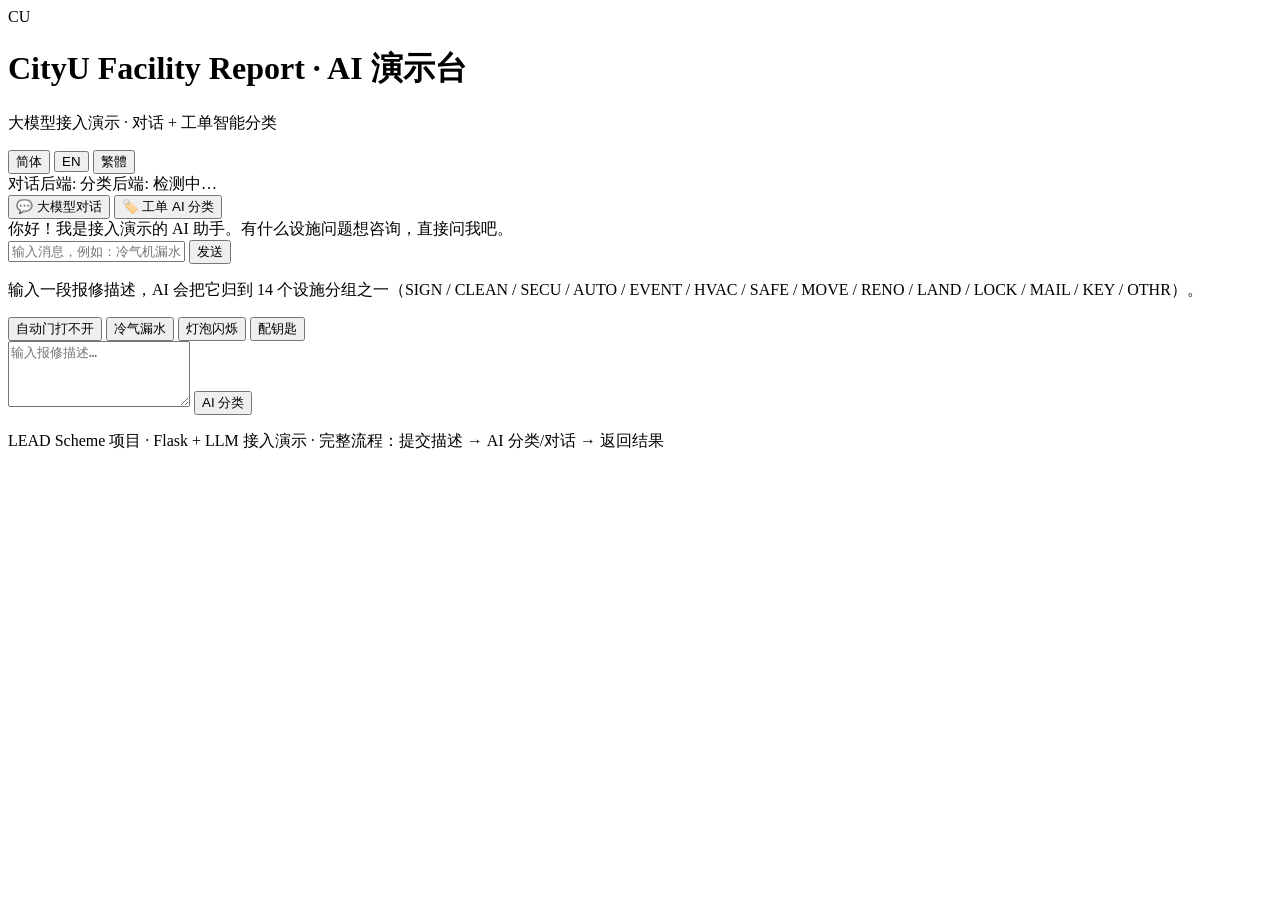
==== llm_webapp/templates/index.html @ 647fe9bf "Add LLM demo template" ====
<!DOCTYPE html>
<html lang="zh-HK">
<head>
<meta charset="UTF-8">
<meta name="viewport" content="width=device-width, initial-scale=1.0">
<title>CityU Facility Report · AI 演示台</title>
<link rel="stylesheet" href="{{ url_for('static', filename='style.css') }}">
</head>
<body>
<header class="topbar">
  <div class="brand">
    <span class="logo">CU</span>
    <div>
      <h1 data-i18n="appTitle">CityU Facility Report · AI 演示台</h1>
      <p class="subtitle" data-i18n="subtitle">大模型接入演示 · 对话 + 工单智能分类</p>
    </div>
  </div>
  <div class="top-right">
    <div class="lang-switch" id="langSwitch">
      <button data-lang="zh-CN" class="active">简体</button>
      <button data-lang="en">EN</button>
      <button data-lang="zh-TW">繁體</button>
    </div>
    <div class="badges">
      <span class="badge"><span data-i18n="chatBackendLabel">对话后端:</span> <b id="chatBackend"></b></span>
      <span class="badge"><span data-i18n="classifyBackendLabel">分类后端:</span> <b id="classifyBackend"></b></span>
      <span class="badge status" id="statusBadge" data-i18n="statusChecking">检测中…</span>
    </div>
  </div>
</header>

<main>
  <div class="tabs">
    <button class="tab active" data-tab="chat" data-i18n="tabChat">💬 大模型对话</button>
    <button class="tab" data-tab="classify" data-i18n="tabClassify">🏷️ 工单 AI 分类</button>
  </div>

  <!-- ============ 对话 ============ -->
  <section id="tab-chat" class="panel active">
    <div class="chat-log" id="chatLog">
      <div class="msg assistant">
        <div class="bubble" data-i18n="chatIntro">你好！我是接入演示的 AI 助手。有什么设施问题想咨询，直接问我吧。</div>
      </div>
    </div>
    <form class="chat-input" id="chatForm">
      <input type="text" id="chatText" data-i18n-placeholder="chatPlaceholder" placeholder="输入消息，例如：冷气机漏水怎么办？" autocomplete="off">
      <button type="submit" data-i18n="send">发送</button>
    </form>
  </section>

  <!-- ============ 工单分类 ============ -->
  <section id="tab-classify" class="panel">
    <p class="hint" data-i18n="classifyHint">输入一段报修描述，AI 会把它归到 14 个设施分组之一（SIGN / CLEAN / SECU / AUTO / EVENT / HVAC / SAFE / MOVE / RENO / LAND / LOCK / MAIL / KEY / OTHR）。</p>
    <div class="samples">
      <button class="sample" data-text="The automatic door at the concourse entrance is not opening, the sensor doesn't detect anyone" data-i18n-sample="autoDoor">自动门打不开</button>
      <button class="sample" data-text="The air conditioner in LT-1 is leaking water onto the floor" data-i18n-sample="acLeak">冷气漏水</button>
      <button class="sample" data-text="A light bulb is flickering in the corridor near the lift lobby" data-i18n-sample="bulbFlicker">灯泡闪烁</button>
      <button class="sample" data-text="Please help to cut a duplicate key for locker L-203" data-i18n-sample="duplicateKey">配钥匙</button>
    </div>
    <textarea id="classifyText" rows="4" data-i18n-placeholder="classifyPlaceholder" placeholder="输入报修描述…"></textarea>
    <button id="classifyBtn" class="primary" data-i18n="classifyBtn">AI 分类</button>
    <div id="classifyResult" class="result hidden"></div>
  </section>
</main>

<footer>
  <p data-i18n="footer">LEAD Scheme 项目 · Flask + LLM 接入演示 · 完整流程：提交描述 → AI 分类/对话 → 返回结果</p>
</footer>

<script>
const $ = (id) => document.getElementById(id);

/* ================= 多语言词典 ================= */
const I18N = {
  "zh-CN": {
    appTitle: "CityU Facility Report · AI 演示台",
    subtitle: "大模型接入演示 · 对话 + 工单智能分类",
    chatBackendLabel: "对话后端:",
    classifyBackendLabel: "分类后端:",
    statusChecking: "检测中…",
    statusOk: "服务正常",
    statusFail: "无法连接",
    tabChat: "💬 大模型对话",
    tabClassify: "🏷️ 工单 AI 分类",
    chatIntro: "你好！我是接入演示的 AI 助手。有什么设施问题想咨询，直接问我吧。",
    chatPlaceholder: "输入消息，例如：冷气机漏水怎么办？",
    send: "发送",
    classifyHint: "输入一段报修描述，AI 会把它归到 14 个设施分组之一（SIGN / CLEAN / SECU / AUTO / EVENT / HVAC / SAFE / MOVE / RENO / LAND / LOCK / MAIL / KEY / OTHR）。",
    classifyPlaceholder: "输入报修描述…",
    classifyBtn: "AI 分类",
    sample_autoDoor: "自动门打不开",
    sample_acLeak: "冷气漏水",
    sample_bulbFlicker: "灯泡闪烁",
    sample_duplicateKey: "配钥匙",
    thinking: "思考中…",
    aiClassifying: "AI 分类中…",
    errorPrefix: "出错了：",
    networkError: "网络错误：",
    backendLabel: "后端：",
    confidenceLabel: "置信度：",
    groupHeader: "分组",
    probHeader: "概率",
    footer: "LEAD Scheme 项目 · Flask + LLM 接入演示 · 完整流程：提交描述 → AI 分类/对话 → 返回结果",
    backend_openai: "OpenAI 兼容 API（DeepSeek）",
    backend_local_model: "本地训练模型 (ml/model.pkl)",
    backend_mock: "模拟模式",
    backend_ollama: "Ollama 本地模型",
    backend_fallback: "关键词兜底",
    groups: {
      SIGN: "标识牌", CLEAN: "清洁", SECU: "安保", AUTO: "自动门", EVENT: "活动支援",
      HVAC: "空调水电", SAFE: "安全急救", MOVE: "搬运", RENO: "装修", LAND: "绿化",
      LOCK: "储物柜", MAIL: "邮政", KEY: "钥匙", OTHR: "其他"
    }
  },
  "en": {
    appTitle: "CityU Facility Report · AI Demo",
    subtitle: "LLM Integration Demo · Chat + Smart Ticket Classification",
    chatBackendLabel: "Chat backend:",
    classifyBackendLabel: "Classifier backend:",
    statusChecking: "Checking…",
    statusOk: "Service running",
    statusFail: "Cannot connect",
    tabChat: "💬 Chat with LLM",
    tabClassify: "🏷️ AI Ticket Classification",
    chatIntro: "Hi! I'm the AI assistant in this demo. Ask me anything about campus facility issues.",
    chatPlaceholder: "Type a message, e.g. How do I report a leaking air conditioner?",
    send: "Send",
    classifyHint: "Enter a facility report description and AI will assign it to one of 14 groups (SIGN / CLEAN / SECU / AUTO / EVENT / HVAC / SAFE / MOVE / RENO / LAND / LOCK / MAIL / KEY / OTHR).",
    classifyPlaceholder: "Enter a report description…",
    classifyBtn: "Classify",
    sample_autoDoor: "Auto door won't open",
    sample_acLeak: "Air conditioner leaking",
    sample_bulbFlicker: "Flickering light bulb",
    sample_duplicateKey: "Duplicate key",
    thinking: "Thinking…",
    aiClassifying: "Classifying…",
    errorPrefix: "Error: ",
    networkError: "Network error: ",
    backendLabel: "Backend: ",
    confidenceLabel: "Confidence: ",
    groupHeader: "Group",
    probHeader: "Probability",
    footer: "LEAD Scheme project · Flask + LLM demo · Flow: submit description → AI classify/chat → get result",
    backend_openai: "OpenAI-compatible API (DeepSeek)",
    backend_local_model: "Trained local model (ml/model.pkl)",
    backend_mock: "Mock mode",
    backend_ollama: "Ollama local model",
    backend_fallback: "Keyword fallback",
    groups: {
      SIGN: "Signage", CLEAN: "Cleaning", SECU: "Security", AUTO: "Auto Door", EVENT: "Event Support",
      HVAC: "HVAC & Utilities", SAFE: "Safety & First Aid", MOVE: "Moving", RENO: "Renovation", LAND: "Landscape",
      LOCK: "Lockers", MAIL: "Mail", KEY: "Keys", OTHR: "Others"
    }
  },
  "zh-TW": {
    appTitle: "CityU Facility Report · AI 演示台",
    subtitle: "大模型接入演示 · 對話 + 工單智能分類",
    chatBackendLabel: "對話後端:",
    classifyBackendLabel: "分類後端:",
    statusChecking: "檢測中…",
    statusOk: "服務正常",
    statusFail: "無法連接",
    tabChat: "💬 大模型對話",
    tabClassify: "🏷️ 工單 AI 分類",
    chatIntro: "你好！我是接入演示的 AI 助手。有設施問題想諮詢，直接問我吧。",
    chatPlaceholder: "輸入訊息，例如：冷氣機漏水怎麼辦？",
    send: "傳送",
    classifyHint: "輸入一段報修描述，AI 會把它歸到 14 個設施分組之一（SIGN / CLEAN / SECU / AUTO / EVENT / HVAC / SAFE / MOVE / RENO / LAND / LOCK / MAIL / KEY / OTHR）。",
    classifyPlaceholder: "輸入報修描述…",
    classifyBtn: "AI 分類",
    sample_autoDoor: "自動門打不開",
    sample_acLeak: "冷氣漏水",
    sample_bulbFlicker: "燈泡閃爍",
    sample_duplicateKey: "配鑰匙",
    thinking: "思考中…",
    aiClassifying: "AI 分類中…",
    errorPrefix: "出錯了：",
    networkError: "網絡錯誤：",
    backendLabel: "後端：",
    confidenceLabel: "置信度：",
    groupHeader: "分組",
    probHeader: "機率",
    footer: "LEAD Scheme 項目 · Flask + LLM 接入演示 · 完整流程：提交描述 → AI 分類/對話 → 返回結果",
    backend_openai: "OpenAI 兼容 API（DeepSeek）",
    backend_local_model: "本地訓練模型 (ml/model.pkl)",
    backend_mock: "模擬模式",
    backend_ollama: "Ollama 本機模型",
    backend_fallback: "關鍵字兜底",
    groups: {
      SIGN: "標識牌", CLEAN: "清潔", SECU: "保安", AUTO: "自動門", EVENT: "活動支援",
      HVAC: "空調水電", SAFE: "安全急救", MOVE: "搬運", RENO: "裝修", LAND: "綠化",
      LOCK: "儲物櫃", MAIL: "郵政", KEY: "鑰匙", OTHR: "其他"
    }
  }
};

/* ================= 语言管理 ================= */
let lang = localStorage.getItem("llm_lang") || "zh-CN";
let lastClassify = null;   // 最近一次分类结果，用于切换语言后重绘
let backendInfo = null;    // /api/health 返回

function t(k) { return I18N[lang][k] || k; }

function friendlyBackend(b) {
  if (!b) return b;
  if (b.startsWith("local_model")) return t("backend_local_model");
  if (b.startsWith("fallback")) return t("backend_fallback");
  return t("backend_" + b) || b;
}

function applyI18n() {
  document.querySelectorAll("[data-i18n]").forEach(el => { el.textContent = t(el.dataset.i18n); });
  document.querySelectorAll("[data-i18n-placeholder]").forEach(el => { el.placeholder = t(el.dataset.i18nPlaceholder); });
  document.querySelectorAll("[data-i18n-sample]").forEach(el => { el.textContent = t("sample_" + el.dataset.i18nSample); });
  document.title = t("appTitle");
  if (backendInfo) {
    $("#chatBackend").textContent = friendlyBackend(backendInfo.chat_backend);
    $("#classifyBackend").textContent = friendlyBackend(backendInfo.classify_backend);
  }
  const sb = $("#statusBadge");
  if (sb.dataset.state === "ok") sb.textContent = t("statusOk");
  else if (sb.dataset.state === "err") sb.textContent = t("statusFail");
  else sb.textContent = t("statusChecking");
  if (lastClassify) renderClassify();
}

document.querySelectorAll("#langSwitch button").forEach(btn => {
  btn.addEventListener("click", () => {
    lang = btn.dataset.lang;
    localStorage.setItem("llm_lang", lang);
    document.querySelectorAll("#langSwitch button").forEach(b => b.classList.toggle("active", b === btn));
    applyI18n();
  });
});

// 初始语言高亮
document.querySelectorAll("#langSwitch button").forEach(b => b.classList.toggle("active", b.dataset.lang === lang));

/* ================= 后端状态 ================= */
fetch("/api/health").then(r => r.json()).then(d => {
  backendInfo = d;
  const sb = $("#statusBadge");
  sb.dataset.state = "ok";
  sb.textContent = t("statusOk");
  $("#chatBackend").textContent = friendlyBackend(d.chat_backend);
  $("#classifyBackend").textContent = friendlyBackend(d.classify_backend);
}).catch(() => {
  const sb = $("#statusBadge");
  sb.dataset.state = "err";
  sb.textContent = t("statusFail");
});

/* ================= Tab 切换 ================= */
document.querySelectorAll(".tab").forEach(btn => {
  btn.addEventListener("click", () => {
    document.querySelectorAll(".tab").forEach(b => b.classList.remove("active"));
    document.querySelectorAll(".panel").forEach(p => p.classList.remove("active"));
    btn.classList.add("active");
    $("tab-" + btn.dataset.tab).classList.add("active");
  });
});

/* ================= 对话 ================= */
function appendMsg(role, text) {
  const wrap = document.createElement("div");
  wrap.className = "msg " + role;
  const bubble = document.createElement("div");
  bubble.className = "bubble";
  bubble.textContent = text;
  wrap.appendChild(bubble);
  $("chatLog").appendChild(wrap);
  $("chatLog").scrollTop = $("chatLog").scrollHeight;
}

$("chatForm").addEventListener("submit", async (e) => {
  e.preventDefault();
  const text = $("chatText").value.trim();
  if (!text) return;
  appendMsg("user", text);
  $("chatText").value = "";
  const sending = appendMsg("assistant", t("thinking"));
  try {
    const resp = await fetch("/api/chat", {
      method: "POST",
      headers: {"Content-Type": "application/json"},
      body: JSON.stringify({messages: [{role: "user", content: text}]})
    });
    const data = await resp.json();
    sending.querySelector(".bubble").textContent = data.error
      ? t("errorPrefix") + data.error : data.reply;
  } catch (err) {
    sending.querySelector(".bubble").textContent = t("networkError") + err.message;
  }
});

/* ================= 工单分类 ================= */
document.querySelectorAll(".sample").forEach(btn => {
  btn.addEventListener("click", () => { $("classifyText").value = btn.dataset.text; });
});

function renderClassify(state) {
  const box = $("classifyResult");
  if (state === "loading") {
    box.classList.remove("hidden");
    box.innerHTML = `<p class="loading">${t("aiClassifying")}</p>`;
    return;
  }
  const d = lastClassify;
  if (!d) return;
  box.classList.remove("hidden");
  if (d.error) {
    box.innerHTML = `<p class="err-text">${t("errorPrefix")}${d.error}</p>`;
    return;
  }
  const gname = I18N[lang].groups[d.group] ? " · " + I18N[lang].groups[d.group] : "";
  let html = `<div class="big-group">${d.group}${gname}</div>`;
  html += `<p class="meta">${t("backendLabel")}${friendlyBackend(d.backend)}`;
  if (d.confidence != null) html += ` · ${t("confidenceLabel")}${(d.confidence * 100).toFixed(1)}%`;
  html += "</p>";
  if (d.top3 && d.top3.length) {
    html += `<table class="top3"><tr><th>${t("groupHeader")}</th><th>${t("probHeader")}</th></tr>`;
    d.top3.forEach(([g, p]) => {
      const gn = I18N[lang].groups[g] ? " · " + I18N[lang].groups[g] : "";
      html += `<tr><td>${g}${gn}</td><td>${(p * 100).toFixed(1)}%</td></tr>`;
    });
    html += "</table>";
  }
  box.innerHTML = html;
}

$("classifyBtn").addEventListener("click", async () => {
  const text = $("classifyText").value.trim();
  if (!text) return;
  lastClassify = null;
  renderClassify("loading");
  try {
    const resp = await fetch("/api/classify", {
      method: "POST",
      headers: {"Content-Type": "application/json"},
      body: JSON.stringify({text: text})
    });
    lastClassify = await resp.json();
    renderClassify();
  } catch (err) {
    lastClassify = {error: t("networkError") + err.message};
    renderClassify();
  }
});

applyI18n();
</script>
</body>
</html>
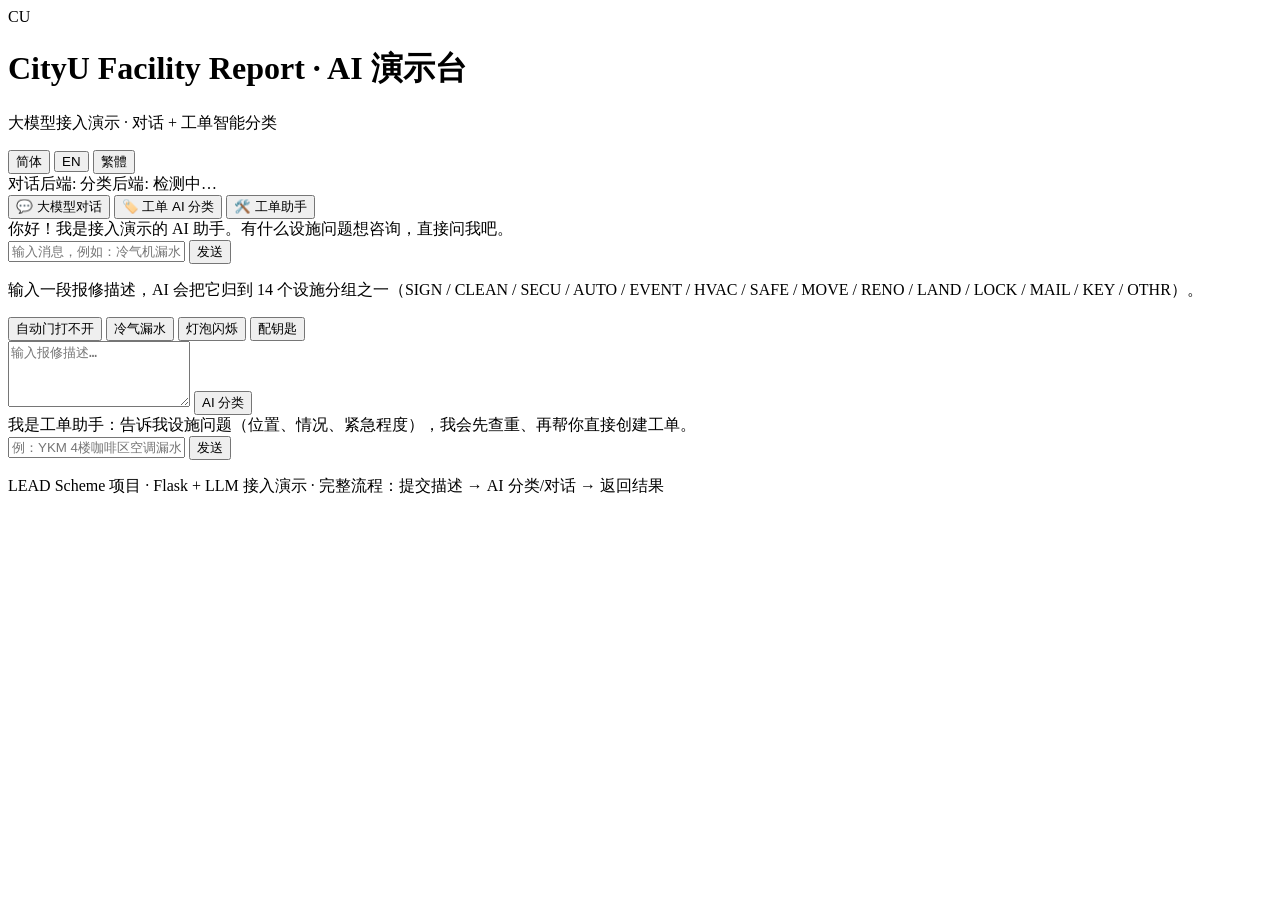
==== commit 62e7d76d: "feat(assistant): ticket assistant tab with step rendering and i18n" ====
--- a/llm_webapp/templates/index.html
+++ b/llm_webapp/templates/index.html
@@ -33,6 +33,7 @@
   <div class="tabs">
     <button class="tab active" data-tab="chat" data-i18n="tabChat">💬 大模型对话</button>
     <button class="tab" data-tab="classify" data-i18n="tabClassify">🏷️ 工单 AI 分类</button>
+    <button class="tab" data-tab="assistant" data-i18n="tabAssistant">🛠️ 工单助手</button>
   </div>
 
   <!-- ============ 对话 ============ -->
@@ -60,6 +61,19 @@
     <textarea id="classifyText" rows="4" data-i18n-placeholder="classifyPlaceholder" placeholder="输入报修描述…"></textarea>
     <button id="classifyBtn" class="primary" data-i18n="classifyBtn">AI 分类</button>
     <div id="classifyResult" class="result hidden"></div>
+  </section>
+
+  <!-- ============ 工单助手 ============ -->
+  <section id="tab-assistant" class="panel">
+    <div class="chat-log" id="assistantLog">
+      <div class="msg assistant">
+        <div class="bubble" data-i18n="assistantIntro">我是工单助手：告诉我设施问题（位置、情况、紧急程度），我会先查重、再帮你直接创建工单。</div>
+      </div>
+    </div>
+    <form class="chat-input" id="assistantForm">
+      <input type="text" id="assistantText" data-i18n-placeholder="assistantPlaceholder" placeholder="例：YKM 4楼咖啡区空调漏水，地上全是水，比较紧急" autocomplete="off">
+      <button type="submit" data-i18n="send">发送</button>
+    </form>
   </section>
 </main>
 
@@ -82,9 +96,19 @@
     statusFail: "无法连接",
     tabChat: "💬 大模型对话",
     tabClassify: "🏷️ 工单 AI 分类",
+    tabAssistant: "🛠️ 工单助手",
     chatIntro: "你好！我是接入演示的 AI 助手。有什么设施问题想咨询，直接问我吧。",
     chatPlaceholder: "输入消息，例如：冷气机漏水怎么办？",
     send: "发送",
+    assistantIntro: "我是工单助手：告诉我设施问题（位置、情况、紧急程度），我会先查重、再帮你直接创建工单。",
+    assistantPlaceholder: "例：YKM 4楼咖啡区空调漏水，地上全是水，比较紧急",
+    stepCreate: "已创建工单",
+    stepDup: "查重：找到",
+    stepDupUnit: "组重复",
+    stepTrack: "工单状态",
+    stepZones: "已获取区域列表",
+    stepUnknown: "工具",
+    assistantErr: "工单助手出错了：",
     classifyHint: "输入一段报修描述，AI 会把它归到 14 个设施分组之一（SIGN / CLEAN / SECU / AUTO / EVENT / HVAC / SAFE / MOVE / RENO / LAND / LOCK / MAIL / KEY / OTHR）。",
     classifyPlaceholder: "输入报修描述…",
     classifyBtn: "AI 分类",
@@ -122,9 +146,19 @@
     statusFail: "Cannot connect",
     tabChat: "💬 Chat with LLM",
     tabClassify: "🏷️ AI Ticket Classification",
+    tabAssistant: "🛠️ Ticket Assistant",
     chatIntro: "Hi! I'm the AI assistant in this demo. Ask me anything about campus facility issues.",
     chatPlaceholder: "Type a message, e.g. How do I report a leaking air conditioner?",
     send: "Send",
+    assistantIntro: "I'm the ticket assistant: tell me the facility issue (location, what, urgency) and I'll check for duplicates and create a ticket for you.",
+    assistantPlaceholder: "e.g. Aircon leaking at the YKM 4/F coffee area, water all over the floor, urgent",
+    stepCreate: "Ticket created",
+    stepDup: "Duplicates found:",
+    stepDupUnit: "cluster(s)",
+    stepTrack: "Ticket status",
+    stepZones: "Zone list fetched",
+    stepUnknown: "Tool",
+    assistantErr: "Assistant error: ",
     classifyHint: "Enter a facility report description and AI will assign it to one of 14 groups (SIGN / CLEAN / SECU / AUTO / EVENT / HVAC / SAFE / MOVE / RENO / LAND / LOCK / MAIL / KEY / OTHR).",
     classifyPlaceholder: "Enter a report description…",
     classifyBtn: "Classify",
@@ -162,9 +196,19 @@
     statusFail: "無法連接",
     tabChat: "💬 大模型對話",
     tabClassify: "🏷️ 工單 AI 分類",
+    tabAssistant: "🛠️ 工單助手",
     chatIntro: "你好！我是接入演示的 AI 助手。有設施問題想諮詢，直接問我吧。",
     chatPlaceholder: "輸入訊息，例如：冷氣機漏水怎麼辦？",
     send: "傳送",
+    assistantIntro: "我是工單助手：告訴我設施問題（位置、情況、緊急程度），我會先查重、再幫你直接建立工單。",
+    assistantPlaceholder: "例：YKM 4樓咖啡區冷氣漏水，地上全是水，比較緊急",
+    stepCreate: "已建立工單",
+    stepDup: "查重：找到",
+    stepDupUnit: "組重複",
+    stepTrack: "工單狀態",
+    stepZones: "已獲取區域列表",
+    stepUnknown: "工具",
+    assistantErr: "工單助手出錯了：",
     classifyHint: "輸入一段報修描述，AI 會把它歸到 14 個設施分組之一（SIGN / CLEAN / SECU / AUTO / EVENT / HVAC / SAFE / MOVE / RENO / LAND / LOCK / MAIL / KEY / OTHR）。",
     classifyPlaceholder: "輸入報修描述…",
     classifyBtn: "AI 分類",
@@ -251,12 +295,24 @@
 });
 
 /* ================= Tab 切换 ================= */
+let assistantTracked = false;
+function trackAssistantEvent(event, metadata) {
+  fetch("/api/analytics", {
+    method: "POST",
+    headers: {"Content-Type": "application/json"},
+    body: JSON.stringify({event: event, page: "assistant", metadata: metadata || {}})
+  }).catch(() => {});
+}
 document.querySelectorAll(".tab").forEach(btn => {
   btn.addEventListener("click", () => {
     document.querySelectorAll(".tab").forEach(b => b.classList.remove("active"));
     document.querySelectorAll(".panel").forEach(p => p.classList.remove("active"));
     btn.classList.add("active");
     $("tab-" + btn.dataset.tab).classList.add("active");
+    if (btn.dataset.tab === "assistant" && !assistantTracked) {
+      assistantTracked = true;
+      trackAssistantEvent("assistant_opened");
+    }
   });
 });
 
@@ -347,6 +403,73 @@
   }
 });
 
+/* ================= 工单助手 ================= */
+function appendAssistantMsg(role, text) {
+  const wrap = document.createElement("div");
+  wrap.className = "msg " + role;
+  const bubble = document.createElement("div");
+  bubble.className = "bubble";
+  bubble.textContent = text;
+  wrap.appendChild(bubble);
+  $("assistantLog").appendChild(wrap);
+  $("assistantLog").scrollTop = $("assistantLog").scrollHeight;
+  return bubble;
+}
+
+function stepText(s) {
+  const r = s.result || {};
+  if (s.status !== "ok") return "❌ " + s.tool + ": " + (r.error || t("assistantErr"));
+  switch (s.tool) {
+    case "create_ticket": return "✅ " + t("stepCreate") + " " + (r.code || "");
+    case "find_duplicates": return "✅ " + t("stepDup") + " " + (r.count || 0) + " " + t("stepDupUnit");
+    case "track_ticket": return "✅ " + t("stepTrack") + "：" + (r.status || "");
+    case "get_zones": return "✅ " + t("stepZones");
+    default: return "✅ " + t("stepUnknown") + " " + s.tool;
+  }
+}
+
+function appendSteps(steps) {
+  if (!steps || !steps.length) return;
+  const wrap = document.createElement("div");
+  wrap.className = "msg assistant";
+  const bubble = document.createElement("div");
+  bubble.className = "bubble stepbox";
+  steps.forEach(s => {
+    const line = document.createElement("div");
+    line.className = "step";
+    line.textContent = stepText(s);
+    bubble.appendChild(line);
+  });
+  wrap.appendChild(bubble);
+  $("assistantLog").appendChild(wrap);
+  $("assistantLog").scrollTop = $("assistantLog").scrollHeight;
+}
+
+$("assistantForm").addEventListener("submit", async (e) => {
+  e.preventDefault();
+  const text = $("assistantText").value.trim();
+  if (!text) return;
+  appendAssistantMsg("user", text);
+  $("assistantText").value = "";
+  const bubble = appendAssistantMsg("assistant", t("thinking"));
+  try {
+    const resp = await fetch("/api/assistant", {
+      method: "POST",
+      headers: {"Content-Type": "application/json"},
+      body: JSON.stringify({messages: [{role: "user", content: text}]})
+    });
+    const data = await resp.json();
+    if (data.error) {
+      bubble.textContent = t("assistantErr") + data.error;
+    } else {
+      bubble.textContent = data.reply;
+      appendSteps(data.steps);
+    }
+  } catch (err) {
+    bubble.textContent = t("networkError") + err.message;
+  }
+});
+
 applyI18n();
 </script>
 </body>
